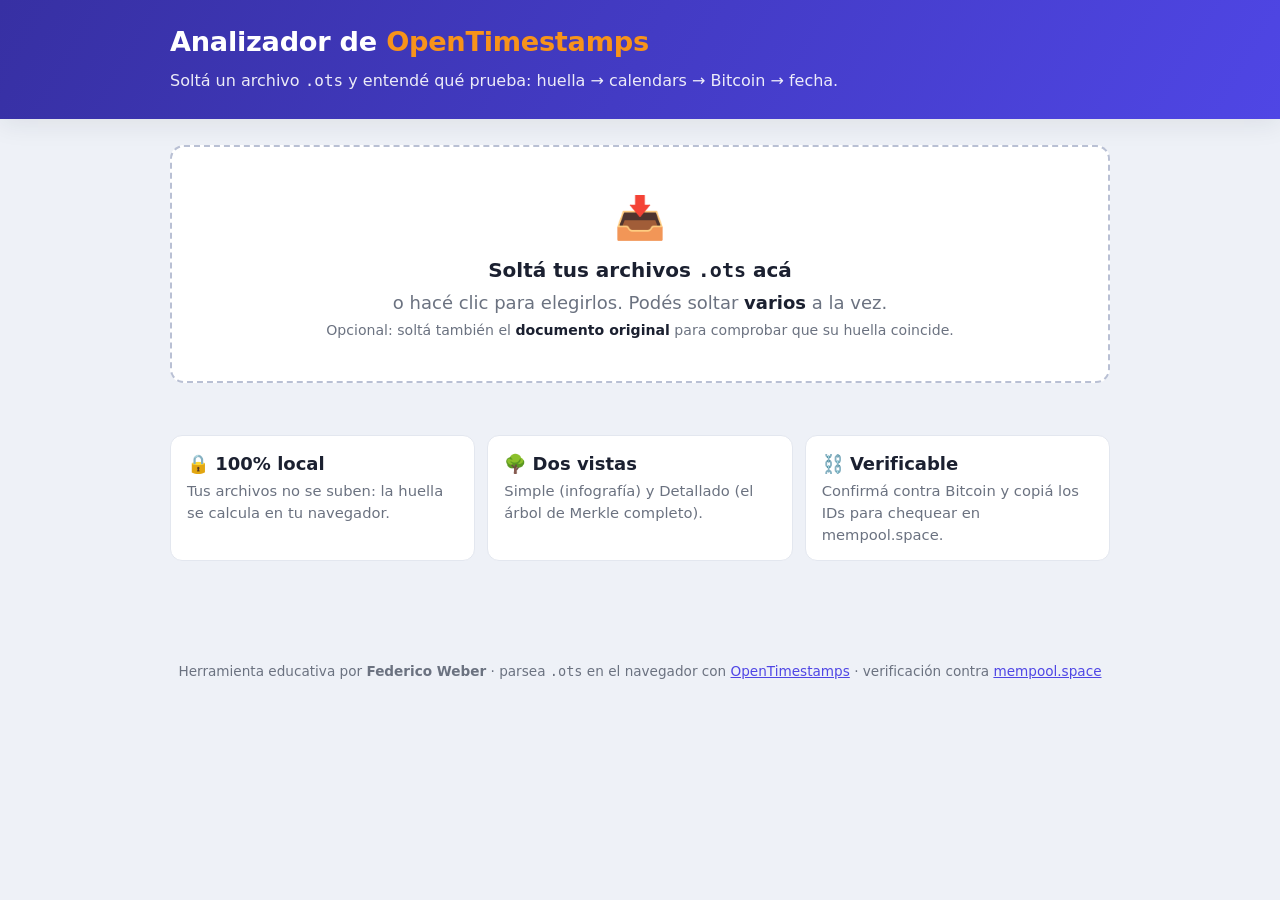
==== index.html @ 726ead58 "OTS Dashboard: analizador de OpenTimestamps (vista simple/detallada + árbol Merkle + verificación)" ====
<!DOCTYPE html>
<html lang="es">
<head>
  <meta charset="UTF-8">
  <meta name="viewport" content="width=device-width, initial-scale=1.0">
  <title>Analizador de OpenTimestamps</title>
  <link rel="stylesheet" href="css/styles.css">
</head>
<body>
  <header class="site-header">
    <div class="container">
      <h1>Analizador de <span class="brand-dot">OpenTimestamps</span></h1>
      <p class="sub">Soltá un archivo <code>.ots</code> y entendé qué prueba: huella → calendars → Bitcoin → fecha.</p>
    </div>
  </header>

  <main>
    <div class="container">

      <div id="dropzone" class="dropzone disabled" title="Soltá o elegí archivos .ots">
        <div class="dz-icon">📥</div>
        <div class="dz-title">Soltá tus archivos <code>.ots</code> acá</div>
        <div class="dz-sub">o hacé clic para elegirlos. Podés soltar <b>varios</b> a la vez.</div>
        <div class="dz-sub small">Opcional: soltá también el <b>documento original</b> para comprobar que su huella coincide.</div>
        <input type="file" id="file-input" multiple style="display:none">
      </div>
      <div id="lib-status">Cargando librerías…</div>

      <div id="empty-state">
        <div class="empty-hints">
          <div class="hint-card"><div class="h">🔒 100% local</div><div class="d">Tus archivos no se suben: la huella se calcula en tu navegador.</div></div>
          <div class="hint-card"><div class="h">🌳 Dos vistas</div><div class="d">Simple (infografía) y Detallado (el árbol de Merkle completo).</div></div>
          <div class="hint-card"><div class="h">⛓️ Verificable</div><div class="d">Confirmá contra Bitcoin y copiá los IDs para chequear en mempool.space.</div></div>
        </div>
      </div>

      <div id="toolbar" class="toolbar" style="display:none">
        <div class="toggle" role="group" aria-label="Modo de vista">
          <button id="view-simple" class="active" type="button">Simple</button>
          <button id="view-detailed" type="button">Detallado</button>
        </div>
        <div class="spacer"></div>
        <button id="btn-clear" class="btn ghost" type="button">🗑️ Limpiar</button>
      </div>

      <div id="results"></div>

    </div>
  </main>

  <div id="toast"></div>

  <footer class="site-footer">
    <div class="container">
      Herramienta educativa por <strong>Federico Weber</strong> · parsea <code>.ots</code> en el navegador con
      <a href="https://opentimestamps.org" target="_blank" rel="noopener">OpenTimestamps</a> ·
      verificación contra <a href="https://mempool.space" target="_blank" rel="noopener">mempool.space</a>
    </div>
  </footer>

  <!-- Librerías de terceros (locales, sin red) -->
  <script src="assets/opentimestamps.min.js"></script>
  <script src="assets/crypto-js.js"></script>
  <script src="assets/moment.min.js"></script>
  <script src="assets/moment-timezone.min.js"></script>
  <!-- Módulos propios (orden importa) -->
  <script src="js/util.js"></script>
  <script src="js/parser.js"></script>
  <script src="js/hash.js"></script>
  <script src="js/mempool.js"></script>
  <script src="js/render-tree.js"></script>
  <script src="js/render-simple.js"></script>
  <script src="js/render-detailed.js"></script>
  <script src="js/app.js"></script>
</body>
</html>
---- css/styles.css ----
/* ============================================================
   OTS Dashboard — estilos. Diseño limpio, alto contraste, apto proyector.
   ============================================================ */
:root {
  --bg: #eef1f7;
  --panel: #ffffff;
  --ink: #1b2030;
  --muted: #6b7280;
  --line: #e3e7ef;
  --indigo: #4f46e5;
  --indigo-d: #3730a3;
  --btc: #f7931a;
  --green: #16a34a;
  --green-bg: #e8f7ee;
  --amber: #d97706;
  --amber-bg: #fdf3e3;
  --blue: #2563eb;
  --blue-bg: #e8f0ff;
  --red: #dc2626;
  --red-bg: #fdecec;
  --radius: 14px;
  --shadow: 0 6px 24px rgba(27, 32, 48, .08);
  --mono: ui-monospace, SFMono-Regular, "SF Mono", Menlo, Consolas, monospace;
}

* { box-sizing: border-box; }
html { -webkit-text-size-adjust: 100%; }
body {
  margin: 0;
  font-family: system-ui, -apple-system, "Segoe UI", Roboto, Helvetica, Arial, sans-serif;
  font-size: 17px;
  line-height: 1.5;
  color: var(--ink);
  background: var(--bg);
}

/* ---------- header ---------- */
.site-header {
  background: linear-gradient(120deg, var(--indigo-d), var(--indigo));
  color: #fff;
  padding: 22px 0 26px;
  box-shadow: var(--shadow);
}
.container { max-width: 980px; margin: 0 auto; padding: 0 20px; }
.site-header h1 { margin: 0; font-size: 1.7rem; letter-spacing: -.01em; }
.site-header .sub { margin: 6px 0 0; opacity: .9; font-size: 1rem; }
.brand-dot { color: var(--btc); }

main { padding: 26px 0 80px; }

/* ---------- dropzone ---------- */
.dropzone {
  border: 2.5px dashed #b9c0d4;
  border-radius: var(--radius);
  background: var(--panel);
  padding: 40px 24px;
  text-align: center;
  cursor: pointer;
  transition: border-color .15s, background .15s, transform .05s;
}
.dropzone:hover { border-color: var(--indigo); }
.dropzone.over { border-color: var(--indigo); background: #f4f5ff; transform: scale(1.005); }
.dropzone.disabled { opacity: .55; pointer-events: none; }
.dropzone .dz-icon { font-size: 2.6rem; }
.dropzone .dz-title { font-size: 1.25rem; font-weight: 600; margin-top: 6px; }
.dropzone .dz-sub { color: var(--muted); margin-top: 4px; }
.dropzone .dz-sub b { color: var(--ink); }
#lib-status { min-height: 1.2em; margin-top: 12px; color: var(--amber); font-size: .92rem; }
#lib-status.ready { color: var(--green); }

/* ---------- empty state hints ---------- */
.empty-hints {
  margin-top: 22px; display: grid; gap: 12px;
  grid-template-columns: repeat(auto-fit, minmax(220px, 1fr));
}
.hint-card { background: var(--panel); border: 1px solid var(--line); border-radius: 12px; padding: 14px 16px; }
.hint-card .h { font-weight: 600; }
.hint-card .d { color: var(--muted); font-size: .92rem; margin-top: 3px; }

/* ---------- toolbar ---------- */
.toolbar { display: flex; align-items: center; gap: 10px; margin: 4px 0 18px; flex-wrap: wrap; }
.toolbar .spacer { flex: 1; }
.toggle { display: inline-flex; background: var(--panel); border: 1px solid var(--line); border-radius: 10px; overflow: hidden; }
.toggle button { border: 0; background: transparent; padding: 9px 16px; font: inherit; cursor: pointer; color: var(--muted); }
.toggle button.active { background: var(--indigo); color: #fff; }
.btn {
  border: 1px solid var(--line); background: var(--panel); color: var(--ink);
  padding: 9px 14px; border-radius: 10px; font: inherit; cursor: pointer;
  transition: background .12s, border-color .12s;
}
.btn:hover { border-color: #c2c9db; }
.btn.verify { border-color: var(--btc); color: #9a5b00; background: #fff7ec; font-weight: 600; }
.btn.verify:hover { background: #ffeed4; }
.btn.verify:disabled { opacity: .6; cursor: default; }
.btn.ghost { color: var(--muted); }

/* ---------- card ---------- */
.card {
  background: var(--panel); border: 1px solid var(--line); border-radius: var(--radius);
  box-shadow: var(--shadow); margin-bottom: 22px; overflow: hidden;
}
.card-header {
  display: flex; align-items: center; justify-content: space-between; gap: 12px;
  padding: 16px 20px; border-bottom: 1px solid var(--line); background: #fafbff; flex-wrap: wrap;
}
.card-id { display: inline-flex; align-items: baseline; gap: 8px; flex-wrap: wrap; }
.card-name { font-weight: 700; font-size: 1.08rem; }
.card-actions { display: flex; align-items: center; gap: 10px; }
.card-body { padding: 10px 20px 22px; }

.badge { font-size: .85rem; font-weight: 700; padding: 5px 11px; border-radius: 999px; white-space: nowrap; }
.badge.confirmed { background: var(--green-bg); color: var(--green); }
.badge.partial { background: var(--blue-bg); color: var(--blue); }
.badge.pending { background: var(--amber-bg); color: var(--amber); }
.badge.bad { background: var(--red-bg); color: var(--red); }

.muted { color: var(--muted); }
.small { font-size: .88rem; }

/* ---------- simple view: stages ---------- */
.simple-view { padding-top: 8px; }
.stage { position: relative; padding: 6px 0 20px 0; }
.stage:not(:last-child)::before {
  content: ""; position: absolute; left: 15px; top: 34px; bottom: -4px; width: 2px; background: var(--line);
}
.stage-head { display: flex; align-items: center; gap: 10px; }
.stage-icon {
  width: 32px; height: 32px; flex: 0 0 32px; border-radius: 9px; background: #f0f2fb;
  display: grid; place-items: center; font-size: 1.05rem; z-index: 1;
}
.stage-title { font-weight: 700; font-size: 1.06rem; }
.stage-body { margin: 8px 0 0 44px; }
.tip { cursor: help; color: var(--indigo); font-size: .9rem; border: 1px solid #d7d9f5; border-radius: 50%; width: 18px; height: 18px; display: inline-grid; place-items: center; }

.doc-name { font-weight: 600; }
.match { margin-top: 8px; padding: 10px 12px; border-radius: 10px; font-weight: 600; }
.match.ok { background: var(--green-bg); color: var(--green); }
.match.bad { background: var(--red-bg); color: var(--red); }
.hint-inline { color: var(--muted); font-size: .92rem; background: #f6f7fb; border-radius: 8px; padding: 8px 10px; }

/* fields (hash, block, tx, merkle) */
.field { display: flex; align-items: center; gap: 8px; margin: 4px 0; flex-wrap: wrap; }
.field-label { font-size: .82rem; color: var(--muted); min-width: 88px; }
.mono { font-family: var(--mono); font-size: .92rem; }
a.mono { color: var(--blue); text-decoration: none; }
a.mono:hover { text-decoration: underline; }
.copy-btn {
  border: 1px solid var(--line); background: #fff; color: var(--muted); cursor: pointer;
  width: 26px; height: 26px; border-radius: 7px; font-size: .9rem; line-height: 1; padding: 0;
}
.copy-btn:hover { border-color: var(--indigo); color: var(--indigo); }
.copy-btn.copied { border-color: var(--green); color: var(--green); }

/* branches */
.branches { display: grid; gap: 12px; grid-template-columns: repeat(auto-fit, minmax(280px, 1fr)); }
.branch { border: 1px solid var(--line); border-radius: 12px; padding: 12px 14px; background: #fcfdff; }
.branch.bitcoin { border-left: 4px solid var(--green); }
.branch.pending { border-left: 4px solid var(--amber); background: #fffdf8; }
.branch.unknown { border-left: 4px solid var(--muted); }
.branch-top { display: flex; align-items: center; justify-content: space-between; gap: 8px; margin-bottom: 6px; }
.cal-name { font-weight: 700; }
.pill { font-size: .8rem; font-weight: 700; padding: 3px 9px; border-radius: 999px; white-space: nowrap; }
.pill.pending { background: var(--amber-bg); color: var(--amber); }
.pill.confirmed { background: var(--green-bg); color: var(--green); }
.pill.unknown { background: #eceef3; color: var(--muted); }

.ots-root { margin: 8px 0; padding: 8px 10px; border-radius: 9px; background: #fff7ec; border: 1px solid #f3d9b0; }
.ots-root-label { font-size: .8rem; font-weight: 700; color: #9a5b00; margin-bottom: 2px; }
.ots-root .field { margin: 0; }
.ots-root a.mono { color: #9a5b00; font-weight: 600; }

.online { margin-top: 8px; font-size: .92rem; }
.online.loading { color: var(--muted); display: flex; align-items: center; gap: 8px; }
.online.error { color: var(--red); background: var(--red-bg); padding: 8px 10px; border-radius: 8px; }
.online .date { font-weight: 600; margin-bottom: 4px; }
.verdict { font-weight: 600; padding: 6px 9px; border-radius: 8px; }
.verdict.ok { background: var(--green-bg); color: var(--green); }
.verdict.bad { background: var(--red-bg); color: var(--red); }

.spinner { width: 15px; height: 15px; border: 2px solid #d7dae6; border-top-color: var(--indigo); border-radius: 50%; display: inline-block; animation: spin .8s linear infinite; }
@keyframes spin { to { transform: rotate(360deg); } }

.result { padding: 12px 14px; border-radius: 10px; }
.result.confirmed { background: var(--green-bg); }
.result.confirmed .big { font-size: 1.2rem; font-weight: 800; color: var(--green); margin-bottom: 2px; }
.result.pending { background: var(--amber-bg); color: #8a5a00; }

/* ---------- detailed view: tree (lista vertical con espinazo) ---------- */
.detailed-view { font-size: .94rem; padding-top: 6px; }
.tree-start { display: flex; align-items: center; gap: 8px; margin-bottom: 8px; flex-wrap: wrap; }
/* el "espinazo": una sola línea vertical, sin sangría por paso */
.tree-body { border-left: 2px solid var(--line); padding-left: 14px; margin-left: 7px; }
/* solo los forks agregan UN nivel de sangría */
.tree-node { border-left: 2px solid var(--line); padding-left: 14px; margin-left: 7px; }

.op-step {
  display: flex; align-items: center; gap: 7px; margin: 2px 0; flex-wrap: wrap;
  position: relative; min-width: 0;
}
.op-step::before { /* puntito sobre el espinazo */
  content: ""; position: absolute; left: -19px; top: 9px; width: 6px; height: 6px;
  border-radius: 50%; background: var(--line);
}
.op-chip { font-family: var(--mono); font-size: .76rem; font-weight: 700; padding: 2px 8px; border-radius: 6px; color: #fff; white-space: nowrap; }
.op-append { background: #2563eb; }
.op-prepend { background: #7c3aed; }
.op-sha { background: #0891b2; }
.op-hash { background: var(--indigo); }
.op-arg { color: var(--muted); }
.op-arrow { color: #b9c0d4; }
.op-result { color: var(--ink); }

/* grupo colapsable de pasos intermedios */
details.ops-group { margin: 4px 0; }
details.ops-group > summary {
  cursor: pointer; display: inline-flex; align-items: center; gap: 6px;
  font-size: .85rem; color: var(--muted); background: #f3f4f9; border: 1px solid var(--line);
  padding: 4px 12px; border-radius: 999px; list-style: none; user-select: none;
}
details.ops-group > summary::-webkit-details-marker { display: none; }
details.ops-group > summary::before { content: "▸"; font-size: .8rem; }
details.ops-group[open] > summary::before { content: "▾"; }
details.ops-group[open] > summary { margin-bottom: 4px; }
details.ops-group .op-step { margin-left: 4px; }

/* hitos del proceso: "estaciones" centradas y resaltadas sobre el espinazo */
.milestone {
  display: block; text-align: center; margin: 12px 0; padding: 10px 14px;
  border-radius: 10px; box-shadow: 0 2px 10px rgba(27, 32, 48, .07); position: relative;
}
.milestone::before { /* nodo grande sobre el espinazo */
  content: ""; position: absolute; left: -20px; top: 50%; transform: translateY(-50%);
  width: 12px; height: 12px; border-radius: 50%; background: var(--indigo);
  border: 3px solid #fff; box-shadow: 0 0 0 1px var(--line);
}
.milestone-title { font-weight: 800; font-size: .98rem; }
.milestone-value { margin-top: 5px; display: flex; align-items: center; justify-content: center; gap: 7px; flex-wrap: wrap; }
.milestone-value .field { margin: 0; }

.milestone.checkpoint { background: var(--blue-bg); }
.milestone.checkpoint .milestone-title { color: var(--blue); }
.milestone.checkpoint::before { background: var(--blue); }
.milestone.pending { background: var(--amber-bg); }
.milestone.pending .milestone-title { color: var(--amber); }
.milestone.pending::before { background: var(--amber); }
.milestone.confirmed { background: var(--green-bg); }
.milestone.confirmed .milestone-title { color: var(--green); }
.milestone.confirmed::before { background: var(--green); }
.milestone.tx-marker { background: #eef3ff; border: 1px solid #d7e2fb; }
.milestone.tx-marker .milestone-title { color: var(--blue); }
.milestone.tx-marker::before { background: var(--blue); }
.milestone.otsroot { background: #fff7ec; border: 1px solid #f3d9b0; }
.milestone.otsroot .milestone-title { color: #9a5b00; }
.milestone.otsroot::before { background: var(--btc); }
.milestone.otsroot a.mono, .milestone.otsroot .mono { color: #9a5b00; }
.milestone.unknown { background: #eceef3; }

.fork-label { font-weight: 700; margin: 10px 0 5px; color: var(--indigo); }
details.fork-branch { margin: 5px 0; border: 1px solid var(--line); border-radius: 9px; padding: 5px 10px; background: #fbfcff; }
details.fork-branch > summary { cursor: pointer; font-weight: 700; padding: 4px; color: var(--indigo-d); }

/* ---------- visualización del árbol (hoja → raíz OTS) ---------- */
details.tree-viz { margin: 8px 0; }
details.tree-viz > summary {
  cursor: pointer; display: inline-flex; align-items: center; gap: 6px;
  font-size: .9rem; font-weight: 600; color: #9a5b00; background: #fff3e0;
  border: 1px solid #f3d9b0; padding: 6px 14px; border-radius: 999px;
  list-style: none; user-select: none;
}
details.tree-viz > summary::-webkit-details-marker { display: none; }
details.tree-viz > summary::before { content: "🌳"; }
.tree-viz-wrap {
  margin-top: 10px; padding: 14px 8px 8px; border-radius: 12px;
  background: radial-gradient(120% 80% at 50% 0%, #fff6e9 0%, #f7f9ff 70%);
  border: 1px solid var(--line); text-align: center; overflow-x: auto;
}
.tree-svg { max-width: 100%; height: auto; display: inline-block; }
.tree-viz-note { margin-top: 8px; font-size: .82rem; color: var(--muted); max-width: 460px; margin-left: auto; margin-right: auto; }

/* silueta del árbol (convergencia) + base de hojas */
.tree-svg .tree-bg { fill: rgba(247, 147, 26, .055); stroke: #ecddc6; stroke-width: 1; }
.tree-svg .leaf-tick { stroke: #cdd3e4; stroke-width: 2; opacity: .7; }
/* aristas */
.tree-svg .edge { fill: none; opacity: 0; animation: treeFade .45s ease forwards; }
.tree-svg .edge.spine { stroke: var(--btc); stroke-width: 3; stroke-linecap: round; filter: drop-shadow(0 0 3px rgba(247, 147, 26, .55)); }
.tree-svg .edge.sib { stroke: #c5cbe0; stroke-width: 1.5; }
/* nodos */
.tree-svg .path-node, .tree-svg .sib-node { opacity: 0; animation: treeFade .45s ease forwards; }
.tree-svg .node-dot { fill: var(--btc); }
.tree-svg .path-node.leaf .node-dot, .tree-svg .path-node.root .node-dot { stroke: #fff; stroke-width: 3; filter: drop-shadow(0 0 5px rgba(247, 147, 26, .8)); }
.tree-svg .sib-tri { fill: #cdd3e4; stroke: #b9c0d4; stroke-width: 1; }
.tree-svg .node-label { font-family: var(--mono); font-size: 11px; fill: var(--ink); }
.tree-svg .leaf-label, .tree-svg .root-label { font-weight: 700; }
.tree-svg .root-label { fill: #9a5b00; }
.tree-svg .sib-label { font-family: var(--mono); font-size: 9px; fill: var(--muted); }
@keyframes treeFade { to { opacity: 1; } }

/* ---------- error card / toast ---------- */
.error-card { border-color: #f3c2c2; }
.err-msg { color: var(--red); background: var(--red-bg); padding: 10px 12px; border-radius: 8px; }
#toast {
  position: fixed; left: 50%; bottom: 26px; transform: translateX(-50%) translateY(20px);
  background: var(--ink); color: #fff; padding: 12px 18px; border-radius: 10px; box-shadow: var(--shadow);
  opacity: 0; pointer-events: none; transition: opacity .2s, transform .2s; max-width: 90vw; z-index: 50;
}
#toast.show { opacity: 1; transform: translateX(-50%) translateY(0); }

/* ---------- footer ---------- */
.site-footer { color: var(--muted); font-size: .85rem; text-align: center; padding: 20px; }
.site-footer a { color: var(--indigo); }

/* ---------- responsive / proyector ---------- */
@media (min-width: 1100px) { body { font-size: 18px; } }
@media (max-width: 560px) {
  .field-label { min-width: 70px; }
  .card-header { flex-direction: column; align-items: flex-start; }
}
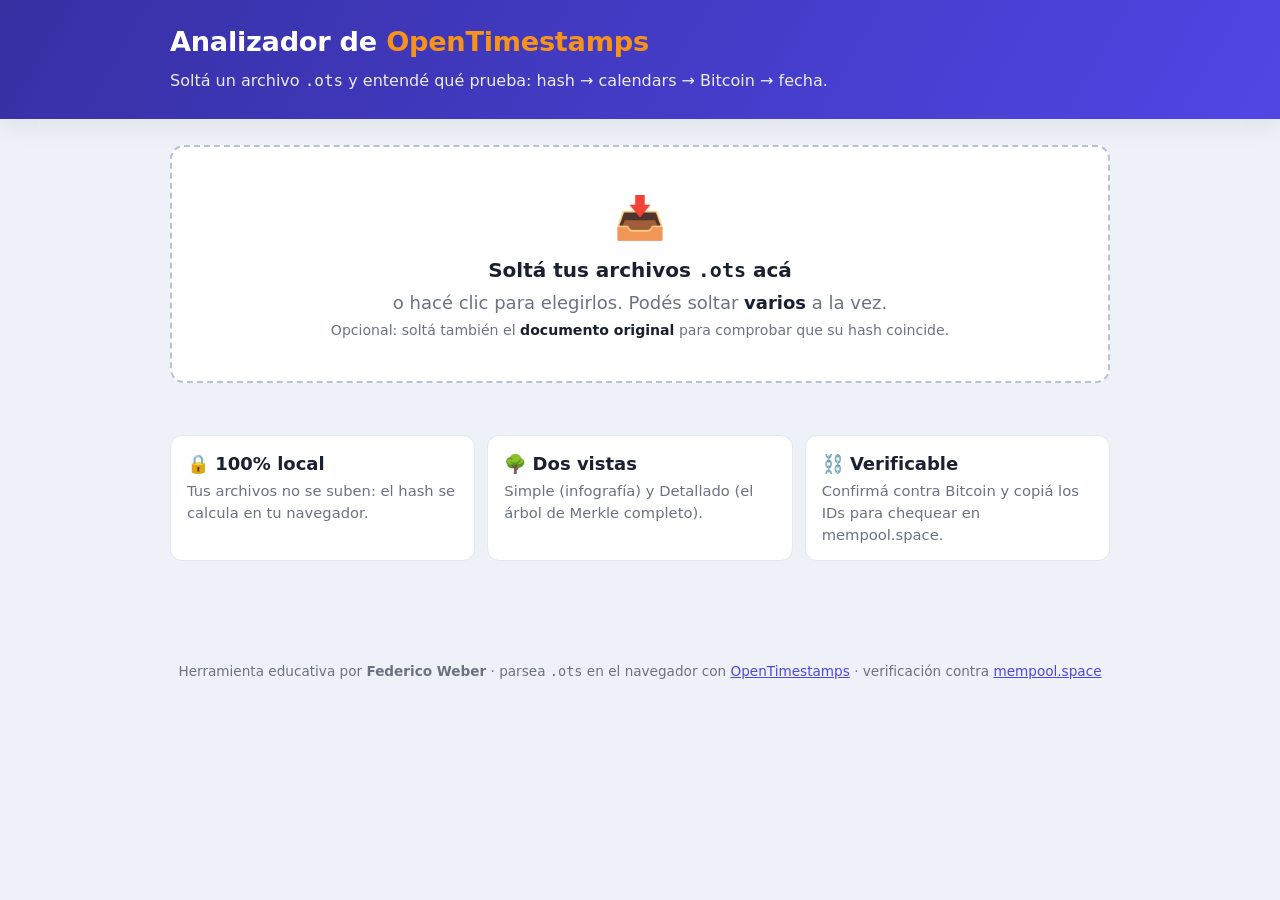
==== commit f55f07d4: "Se mejora el vocabulario" ====
--- a/index.html
+++ b/index.html
@@ -10,7 +10,7 @@
   <header class="site-header">
     <div class="container">
       <h1>Analizador de <span class="brand-dot">OpenTimestamps</span></h1>
-      <p class="sub">Soltá un archivo <code>.ots</code> y entendé qué prueba: huella → calendars → Bitcoin → fecha.</p>
+      <p class="sub">Soltá un archivo <code>.ots</code> y entendé qué prueba: hash → calendars → Bitcoin → fecha.</p>
     </div>
   </header>
 
@@ -21,14 +21,14 @@
         <div class="dz-icon">📥</div>
         <div class="dz-title">Soltá tus archivos <code>.ots</code> acá</div>
         <div class="dz-sub">o hacé clic para elegirlos. Podés soltar <b>varios</b> a la vez.</div>
-        <div class="dz-sub small">Opcional: soltá también el <b>documento original</b> para comprobar que su huella coincide.</div>
+        <div class="dz-sub small">Opcional: soltá también el <b>documento original</b> para comprobar que su hash coincide.</div>
         <input type="file" id="file-input" multiple style="display:none">
       </div>
       <div id="lib-status">Cargando librerías…</div>
 
       <div id="empty-state">
         <div class="empty-hints">
-          <div class="hint-card"><div class="h">🔒 100% local</div><div class="d">Tus archivos no se suben: la huella se calcula en tu navegador.</div></div>
+          <div class="hint-card"><div class="h">🔒 100% local</div><div class="d">Tus archivos no se suben: el hash se calcula en tu navegador.</div></div>
           <div class="hint-card"><div class="h">🌳 Dos vistas</div><div class="d">Simple (infografía) y Detallado (el árbol de Merkle completo).</div></div>
           <div class="hint-card"><div class="h">⛓️ Verificable</div><div class="d">Confirmá contra Bitcoin y copiá los IDs para chequear en mempool.space.</div></div>
         </div>
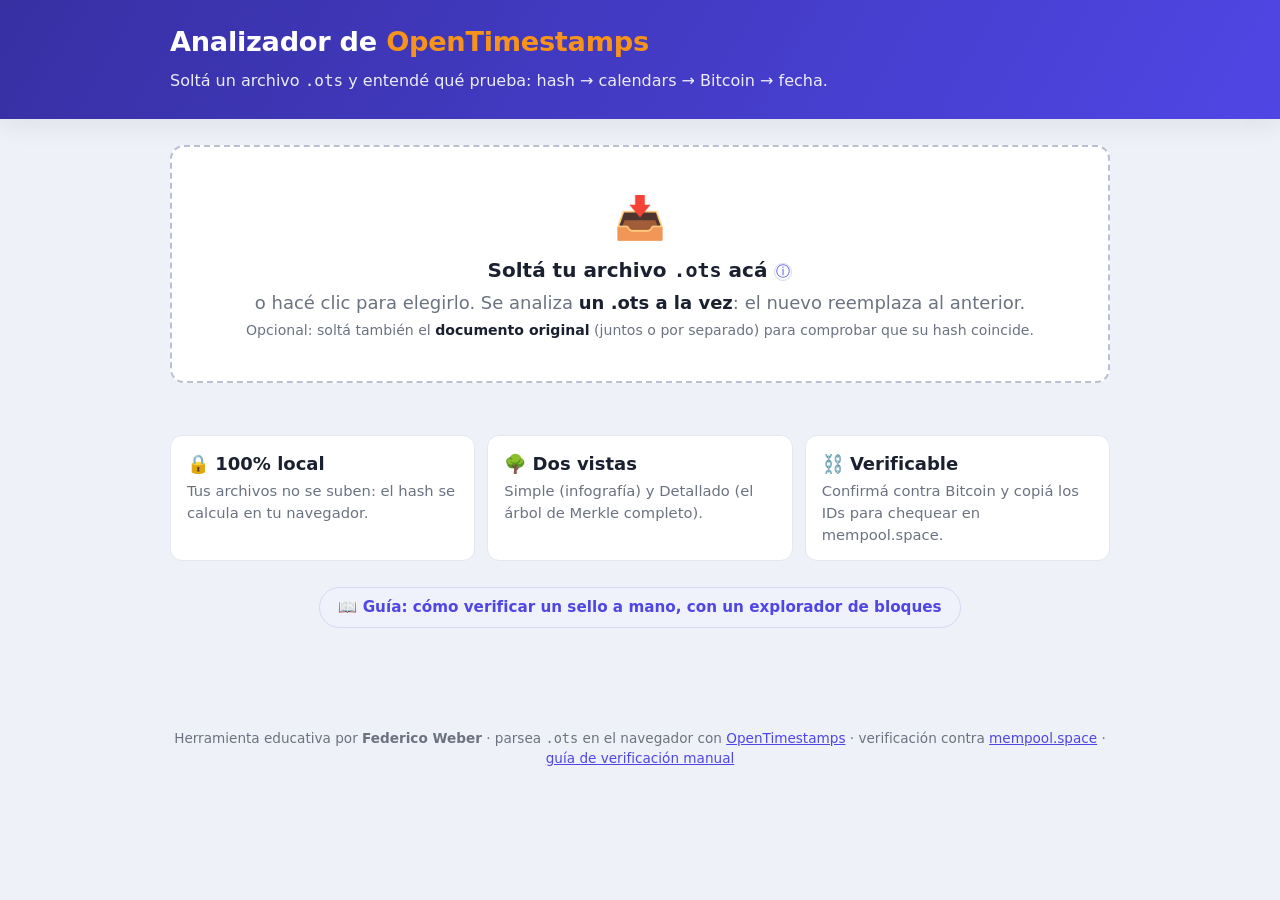
==== commit 0930db8a: "UX educativa: un .ots a la vez, tips de ayuda, howto verificación manual" ====
--- a/index.html
+++ b/index.html
@@ -17,11 +17,13 @@
   <main>
     <div class="container">
 
-      <div id="dropzone" class="dropzone disabled" title="Soltá o elegí archivos .ots">
+      <div id="dropzone" class="dropzone disabled">
         <div class="dz-icon">📥</div>
-        <div class="dz-title">Soltá tus archivos <code>.ots</code> acá</div>
-        <div class="dz-sub">o hacé clic para elegirlos. Podés soltar <b>varios</b> a la vez.</div>
-        <div class="dz-sub small">Opcional: soltá también el <b>documento original</b> para comprobar que su hash coincide.</div>
+        <div class="dz-title">Soltá tu archivo <code>.ots</code> acá
+          <button class="tip" type="button" aria-label="Ayuda">ⓘ<span class="tip-pop">Un .ots no contiene tu documento: es solo la prueba criptográfica de en qué fecha existía. Todo se analiza en tu navegador, sin subir nada.</span></button>
+        </div>
+        <div class="dz-sub">o hacé clic para elegirlo. Se analiza <b>un .ots a la vez</b>: el nuevo reemplaza al anterior.</div>
+        <div class="dz-sub small">Opcional: soltá también el <b>documento original</b> (juntos o por separado) para comprobar que su hash coincide.</div>
         <input type="file" id="file-input" multiple style="display:none">
       </div>
       <div id="lib-status">Cargando librerías…</div>
@@ -32,6 +34,9 @@
           <div class="hint-card"><div class="h">🌳 Dos vistas</div><div class="d">Simple (infografía) y Detallado (el árbol de Merkle completo).</div></div>
           <div class="hint-card"><div class="h">⛓️ Verificable</div><div class="d">Confirmá contra Bitcoin y copiá los IDs para chequear en mempool.space.</div></div>
         </div>
+        <div class="howto-cta">
+          <a class="howto-link" href="howto.html">📖 Guía: cómo verificar un sello a mano, con un explorador de bloques</a>
+        </div>
       </div>
 
       <div id="toolbar" class="toolbar" style="display:none">
@@ -39,6 +44,7 @@
           <button id="view-simple" class="active" type="button">Simple</button>
           <button id="view-detailed" type="button">Detallado</button>
         </div>
+        <button class="tip" type="button" aria-label="Ayuda">ⓘ<span class="tip-pop">Simple: infografía paso a paso. Detallado: todas las operaciones del árbol de Merkle, como el comando <code>ots info</code>.</span></button>
         <div class="spacer"></div>
         <button id="btn-clear" class="btn ghost" type="button">🗑️ Limpiar</button>
       </div>
@@ -54,15 +60,14 @@
     <div class="container">
       Herramienta educativa por <strong>Federico Weber</strong> · parsea <code>.ots</code> en el navegador con
       <a href="https://opentimestamps.org" target="_blank" rel="noopener">OpenTimestamps</a> ·
-      verificación contra <a href="https://mempool.space" target="_blank" rel="noopener">mempool.space</a>
+      verificación contra <a href="https://mempool.space" target="_blank" rel="noopener">mempool.space</a> ·
+      <a href="howto.html">guía de verificación manual</a>
     </div>
   </footer>
 
   <!-- Librerías de terceros (locales, sin red) -->
   <script src="assets/opentimestamps.min.js"></script>
   <script src="assets/crypto-js.js"></script>
-  <script src="assets/moment.min.js"></script>
-  <script src="assets/moment-timezone.min.js"></script>
   <!-- Módulos propios (orden importa) -->
   <script src="js/util.js"></script>
   <script src="js/parser.js"></script>
--- a/css/styles.css
+++ b/css/styles.css
@@ -130,7 +130,25 @@
 }
 .stage-title { font-weight: 700; font-size: 1.06rem; }
 .stage-body { margin: 8px 0 0 44px; }
-.tip { cursor: help; color: var(--indigo); font-size: .9rem; border: 1px solid #d7d9f5; border-radius: 50%; width: 18px; height: 18px; display: inline-grid; place-items: center; }
+/* ---------- tips de ayuda (ⓘ + popover CSS-only) ---------- */
+.tip {
+  cursor: help; color: var(--indigo); font-size: .9rem; border: 1px solid #d7d9f5;
+  border-radius: 50%; width: 18px; height: 18px; display: inline-grid; place-items: center;
+  /* reset de button */
+  position: relative; background: none; padding: 0; font-family: inherit; line-height: 1;
+  vertical-align: middle; flex: 0 0 auto;
+}
+.tip:hover, .tip:focus { border-color: var(--indigo); outline: none; }
+.tip-pop {
+  display: none; position: absolute; z-index: 30; top: 130%; left: 50%; transform: translateX(-50%);
+  width: max-content; max-width: min(320px, 80vw);
+  background: var(--ink); color: #fff; font-size: .85rem; font-weight: 400; text-align: left;
+  padding: 9px 12px; border-radius: 9px; box-shadow: var(--shadow); cursor: auto;
+  white-space: normal; line-height: 1.45;
+}
+.tip-pop code { color: #ffe2a8; background: none; font-size: .85em; }
+.tip-pop.left { left: auto; right: -6px; transform: none; }
+.tip:hover .tip-pop, .tip:focus .tip-pop, .tip:focus-within .tip-pop { display: block; }
 
 .doc-name { font-weight: 600; }
 .match { margin-top: 8px; padding: 10px 12px; border-radius: 10px; font-weight: 600; }
@@ -159,6 +177,7 @@
 .branch.unknown { border-left: 4px solid var(--muted); }
 .branch-top { display: flex; align-items: center; justify-content: space-between; gap: 8px; margin-bottom: 6px; }
 .cal-name { font-weight: 700; }
+.pill-wrap { display: inline-flex; align-items: center; gap: 6px; }
 .pill { font-size: .8rem; font-weight: 700; padding: 3px 9px; border-radius: 999px; white-space: nowrap; }
 .pill.pending { background: var(--amber-bg); color: var(--amber); }
 .pill.confirmed { background: var(--green-bg); color: var(--green); }
@@ -184,6 +203,10 @@
 .result.confirmed { background: var(--green-bg); }
 .result.confirmed .big { font-size: 1.2rem; font-weight: 800; color: var(--green); margin-bottom: 2px; }
 .result.pending { background: var(--amber-bg); color: #8a5a00; }
+.result.claim { background: #eef1f7; }
+.result.claim .big { font-size: 1.12rem; font-weight: 800; color: var(--ink); margin-bottom: 2px; }
+.result.bad { background: var(--red-bg); }
+.result.bad .big { font-size: 1.18rem; font-weight: 800; color: var(--red); margin-bottom: 2px; }
 
 /* ---------- detailed view: tree (lista vertical con espinazo) ---------- */
 .detailed-view { font-size: .94rem; padding-top: 6px; }
@@ -309,6 +332,44 @@
 .site-footer { color: var(--muted); font-size: .85rem; text-align: center; padding: 20px; }
 .site-footer a { color: var(--indigo); }
 
+/* ---------- howto: link desde el análisis ---------- */
+.howto-link {
+  display: inline-block; margin-top: 8px; font-size: .85rem; font-weight: 600;
+  color: var(--indigo); text-decoration: none; background: #f0f2fb;
+  border: 1px solid #d7d9f5; border-radius: 999px; padding: 4px 12px;
+}
+.howto-link:hover { background: #e4e7fa; border-color: var(--indigo); }
+.howto-cta { text-align: center; margin-top: 18px; }
+.howto-cta .howto-link { font-size: .95rem; padding: 8px 18px; }
+
+/* ---------- howto.html: guía de verificación manual ---------- */
+.howto-back {
+  display: inline-block; margin: 4px 0 14px; color: var(--indigo);
+  text-decoration: none; font-weight: 600;
+}
+.howto-back:hover { text-decoration: underline; }
+.card.howto { margin-top: 4px; }
+.steps { list-style: none; margin: 0; padding: 0; counter-reset: paso; }
+.steps > li.stage { counter-increment: paso; }
+.steps > li.stage .stage-title::before { content: "Paso " counter(paso) " — "; color: var(--indigo); }
+.param-line { background: #f6f7fb; border-radius: 8px; padding: 8px 10px; overflow-wrap: anywhere; }
+.param { color: var(--muted); font-style: italic; }
+.param.filled { color: var(--indigo-d); font-style: normal; font-weight: 600; }
+.url-line { overflow-wrap: anywhere; }
+.bytes-box {
+  margin: 12px 0; padding: 12px 14px; border-radius: 10px;
+  background: var(--amber-bg); border: 1px solid #f3d9b0;
+}
+.bytes-box .h { font-weight: 700; color: var(--amber); margin-bottom: 4px; }
+figure.shot { margin: 14px 0; }
+figure.shot img { max-width: 100%; border: 1px solid var(--line); border-radius: 10px; box-shadow: var(--shadow); }
+figure.shot figcaption { font-size: .85rem; color: var(--muted); margin-top: 6px; }
+figure.shot.placeholder {
+  border: 2px dashed #b9c0d4; border-radius: 10px; padding: 26px 18px;
+  text-align: center; color: var(--muted); background: #fafbff;
+}
+figure.shot.placeholder figcaption { margin-top: 0; }
+
 /* ---------- responsive / proyector ---------- */
 @media (min-width: 1100px) { body { font-size: 18px; } }
 @media (max-width: 560px) {
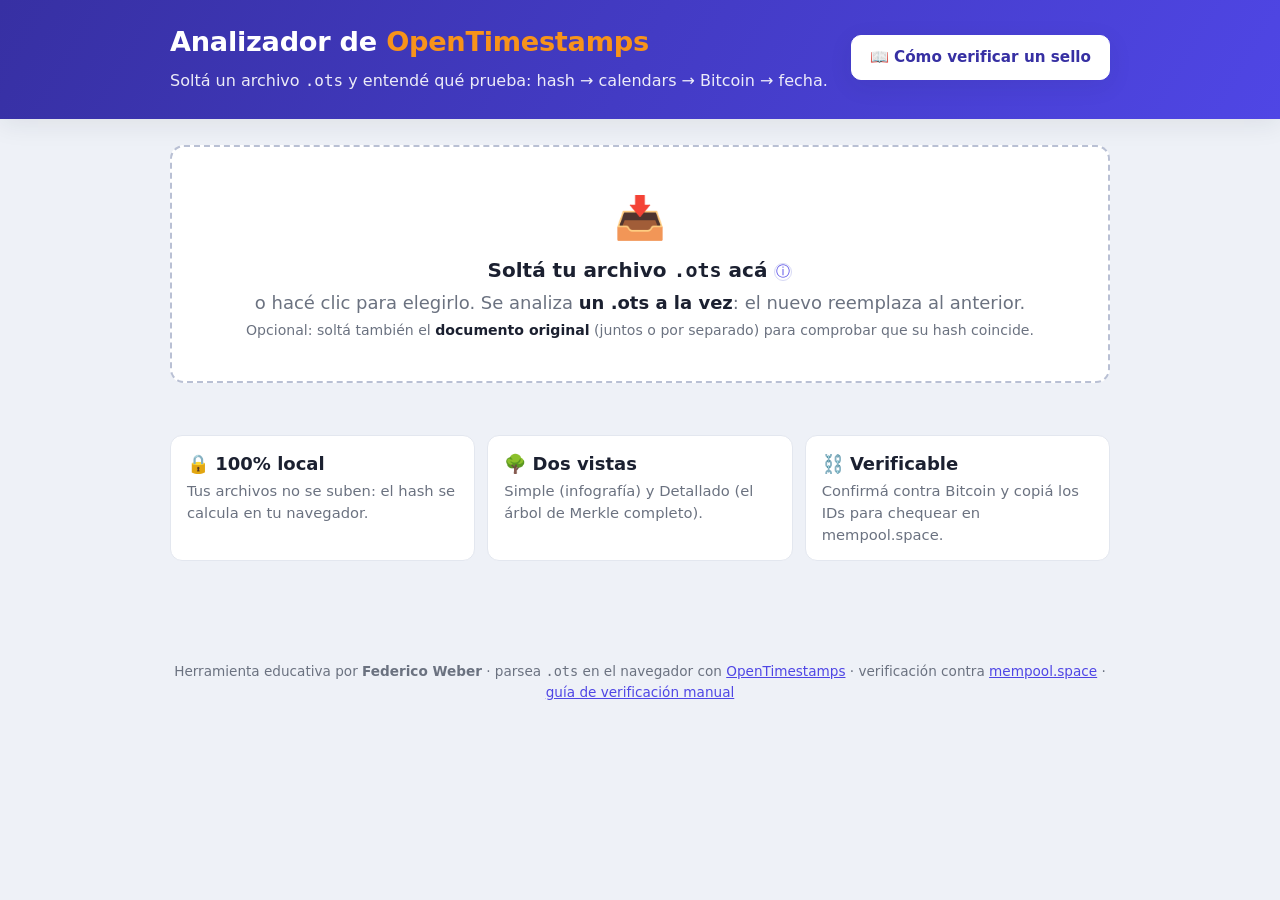
==== commit 81a7230b: "howto: guía de verificación en 3 niveles de confianza" ====
--- a/index.html
+++ b/index.html
@@ -8,9 +8,12 @@
 </head>
 <body>
   <header class="site-header">
-    <div class="container">
-      <h1>Analizador de <span class="brand-dot">OpenTimestamps</span></h1>
-      <p class="sub">Soltá un archivo <code>.ots</code> y entendé qué prueba: hash → calendars → Bitcoin → fecha.</p>
+    <div class="container header-row">
+      <div class="header-titles">
+        <h1>Analizador de <span class="brand-dot">OpenTimestamps</span></h1>
+        <p class="sub">Soltá un archivo <code>.ots</code> y entendé qué prueba: hash → calendars → Bitcoin → fecha.</p>
+      </div>
+      <a class="header-howto" href="howto.html" target="_blank" rel="noopener">📖 Cómo verificar un sello</a>
     </div>
   </header>
 
@@ -33,9 +36,6 @@
           <div class="hint-card"><div class="h">🔒 100% local</div><div class="d">Tus archivos no se suben: el hash se calcula en tu navegador.</div></div>
           <div class="hint-card"><div class="h">🌳 Dos vistas</div><div class="d">Simple (infografía) y Detallado (el árbol de Merkle completo).</div></div>
           <div class="hint-card"><div class="h">⛓️ Verificable</div><div class="d">Confirmá contra Bitcoin y copiá los IDs para chequear en mempool.space.</div></div>
-        </div>
-        <div class="howto-cta">
-          <a class="howto-link" href="howto.html">📖 Guía: cómo verificar un sello a mano, con un explorador de bloques</a>
         </div>
       </div>
 
--- a/css/styles.css
+++ b/css/styles.css
@@ -44,6 +44,13 @@
 .container { max-width: 980px; margin: 0 auto; padding: 0 20px; }
 .site-header h1 { margin: 0; font-size: 1.7rem; letter-spacing: -.01em; }
 .site-header .sub { margin: 6px 0 0; opacity: .9; font-size: 1rem; }
+.header-row { display: flex; align-items: center; justify-content: space-between; gap: 16px; flex-wrap: wrap; }
+.header-howto {
+  flex: 0 0 auto; background: #fff; border: 1px solid #fff;
+  color: var(--indigo-d); text-decoration: none; font-weight: 700; font-size: .95rem;
+  padding: 10px 18px; border-radius: 10px; white-space: nowrap; box-shadow: var(--shadow);
+}
+.header-howto:hover { background: #eef0fb; }
 .brand-dot { color: var(--btc); }
 
 main { padding: 26px 0 80px; }
@@ -339,8 +346,6 @@
   border: 1px solid #d7d9f5; border-radius: 999px; padding: 4px 12px;
 }
 .howto-link:hover { background: #e4e7fa; border-color: var(--indigo); }
-.howto-cta { text-align: center; margin-top: 18px; }
-.howto-cta .howto-link { font-size: .95rem; padding: 8px 18px; }
 
 /* ---------- howto.html: guía de verificación manual ---------- */
 .howto-back {
@@ -369,6 +374,30 @@
   text-align: center; color: var(--muted); background: #fafbff;
 }
 figure.shot.placeholder figcaption { margin-top: 0; }
+.cmp { border: 1px solid var(--line); border-radius: 10px; overflow: hidden; }
+.cmp-label { background: #f0f2fb; color: var(--indigo-d); font-weight: 700; font-size: .85rem; padding: 7px 12px; }
+.cmp-row { display: flex; flex-direction: column; gap: 3px; padding: 9px 12px; border-top: 1px solid var(--line); }
+.cmp-tag { font-size: .78rem; color: var(--muted); font-weight: 600; }
+.cmp-val { font-size: .85rem; overflow-wrap: anywhere; }
+.cmp-note { padding: 10px 12px; border-top: 1px solid var(--line); background: var(--amber-bg); font-size: .9rem; line-height: 1.45; }
+
+/* ---------- howto: solapas (niveles de confianza) ---------- */
+.howto-tabs { display: flex; width: 100%; margin: 18px 0 6px; }
+.howto-tabs button { flex: 1; padding: 11px 8px; text-align: center; font-weight: 600; }
+.tab-panel { padding-top: 6px; }
+.spine { background: #f6f7fb; border-radius: 8px; padding: 11px 13px; margin: 6px 0 12px; line-height: 1.7; font-size: .95rem; }
+.trust-box { margin: 6px 0 18px; padding: 11px 14px; border-radius: 10px; border: 1px solid var(--line); background: #f6f7fb; }
+.trust-box .h { font-weight: 700; margin-bottom: 2px; }
+.trust-box p { margin: 4px 0 0; }
+.trust-box.t-explorer { background: var(--blue-bg); border-color: #cdd9f5; }
+.trust-box.t-explorer .h { color: var(--blue); }
+.trust-box.t-node { background: var(--green-bg); border-color: #b9e6c9; }
+.trust-box.t-node .h { color: var(--green); }
+.trust-box.t-math { background: #f0f2fb; border-color: #d7d9f5; }
+.trust-box.t-math .h { color: var(--indigo); }
+.trust-inline { font-size: .88rem; color: var(--muted); background: #f6f7fb; border-left: 3px solid var(--indigo); border-radius: 0 7px 7px 0; padding: 7px 11px; margin: 8px 0; }
+pre.cmd { background: var(--ink); color: #e8eaf6; padding: 10px 12px; border-radius: 8px; overflow-x: auto; font-family: var(--mono); font-size: .85rem; margin: 8px 0; }
+pre.cmd .param.filled { color: #ffe2a8; }
 
 /* ---------- responsive / proyector ---------- */
 @media (min-width: 1100px) { body { font-size: 18px; } }
